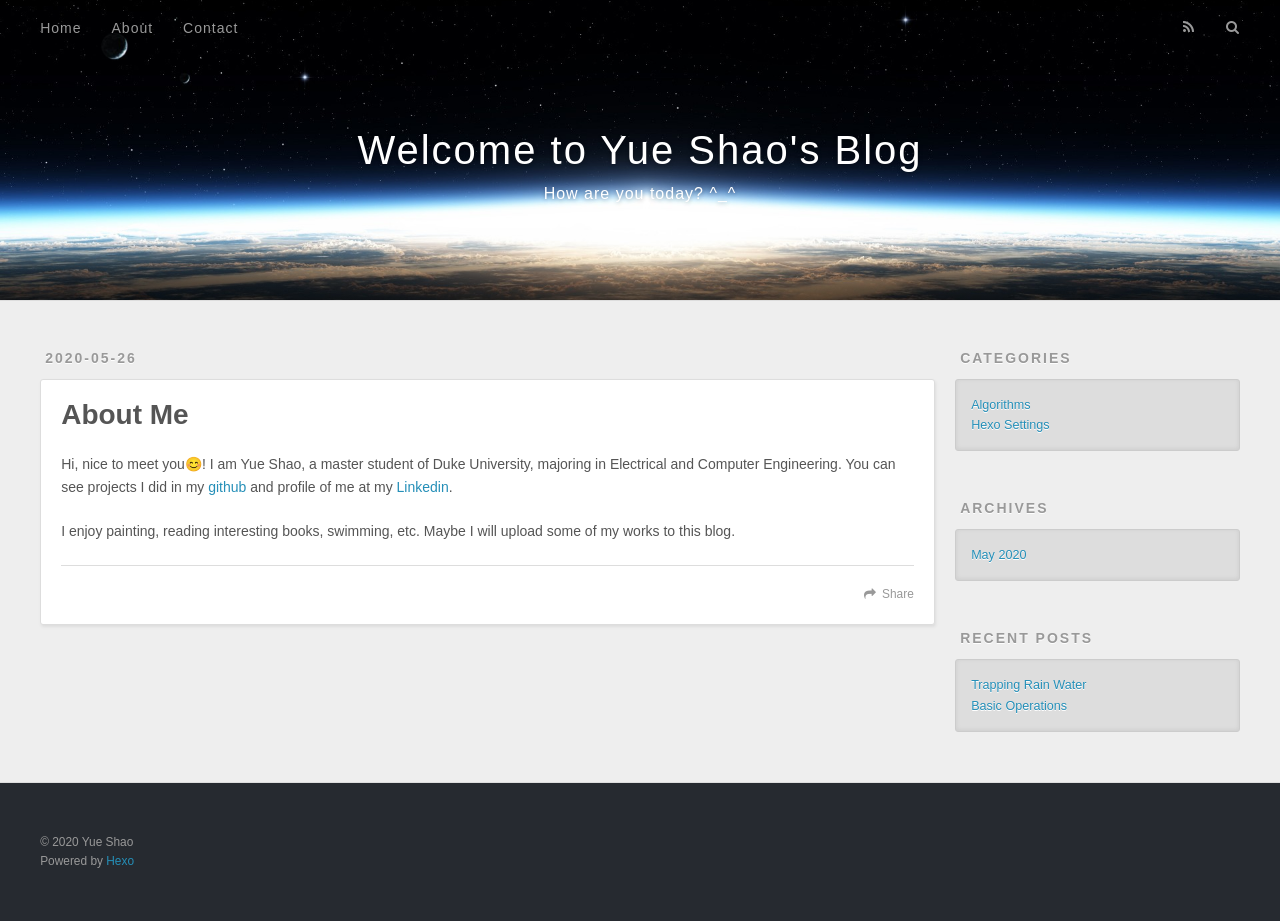
==== about/index.html @ 0bed41b6 "Site updated: 2020-05-27 00:11:17" ====
<!DOCTYPE html>
<html>
<head>
  <meta charset="utf-8">
  

  
  <title>About Me | Welcome to Yue Shao&#39;s Blog</title>
  <meta name="viewport" content="width=device-width, initial-scale=1, maximum-scale=1">
  <meta name="description" content="Hi, nice to meet you😊! I am Yue Shao, a master student of Duke University, majoring in Electrical and Computer Engineering. You can see projects I did in my github and profile of me at my Linkedin. I">
<meta property="og:type" content="website">
<meta property="og:title" content="About Me">
<meta property="og:url" content="http://blog.yue-shao.com/about/index.html">
<meta property="og:site_name" content="Welcome to Yue Shao&#39;s Blog">
<meta property="og:description" content="Hi, nice to meet you😊! I am Yue Shao, a master student of Duke University, majoring in Electrical and Computer Engineering. You can see projects I did in my github and profile of me at my Linkedin. I">
<meta property="og:locale" content="en_US">
<meta property="article:published_time" content="2020-05-27T03:21:31.000Z">
<meta property="article:modified_time" content="2020-05-27T04:10:04.664Z">
<meta property="article:author" content="Yue Shao">
<meta property="article:tag" content="Software Engineer">
<meta name="twitter:card" content="summary">
  
    <link rel="alternate" href="/atom.xml" title="Welcome to Yue Shao&#39;s Blog" type="application/atom+xml">
  
  
    <link rel="icon" href="/favicon.png">
  
  
    <link href="//fonts.googleapis.com/css?family=Source+Code+Pro" rel="stylesheet" type="text/css">
  
  
<link rel="stylesheet" href="/css/style.css">

<meta name="generator" content="Hexo 4.2.1"></head>

<body>
  <div id="container">
    <div id="wrap">
      <header id="header">
  <div id="banner"></div>
  <div id="header-outer" class="outer">
    <div id="header-title" class="inner">
      <h1 id="logo-wrap">
        <a href="/" id="logo">Welcome to Yue Shao&#39;s Blog</a>
      </h1>
      
        <h2 id="subtitle-wrap">
          <a href="/" id="subtitle">How are you today? ^_^</a>
        </h2>
      
    </div>
    <div id="header-inner" class="inner">
      <nav id="main-nav">
        <a id="main-nav-toggle" class="nav-icon"></a>
        
          <a class="main-nav-link" href="/">Home</a>
        
          <a class="main-nav-link" href="/about">About</a>
        
          <a class="main-nav-link" href="/contact">Contact</a>
        
      </nav>
      <nav id="sub-nav">
        
          <a id="nav-rss-link" class="nav-icon" href="/atom.xml" title="RSS Feed"></a>
        
        <a id="nav-search-btn" class="nav-icon" title="Search"></a>
      </nav>
      <div id="search-form-wrap">
        <form action="//google.com/search" method="get" accept-charset="UTF-8" class="search-form"><input type="search" name="q" class="search-form-input" placeholder="Search"><button type="submit" class="search-form-submit">&#xF002;</button><input type="hidden" name="sitesearch" value="http://blog.yue-shao.com"></form>
      </div>
    </div>
  </div>
</header>
      <div class="outer">
        <section id="main"><article id="page-" class="article article-type-page" itemscope itemprop="blogPost">
  <div class="article-meta">
    <a href="/about/index.html" class="article-date">
  <time datetime="2020-05-27T03:21:31.000Z" itemprop="datePublished">2020-05-26</time>
</a>
    
  </div>
  <div class="article-inner">
    
    
      <header class="article-header">
        
  
    <h1 class="article-title" itemprop="name">
      About Me
    </h1>
  

      </header>
    
    <div class="article-entry" itemprop="articleBody">
      
        <p>Hi, nice to meet you😊! I am Yue Shao, a master student of Duke University, majoring in Electrical and Computer Engineering. You can see projects I did in my <a href="https://github.com/ys270" target="_blank" rel="noopener">github</a> and profile of me at my <a href="https://www.linkedin.com/in/yue-shao-17363919a/" target="_blank" rel="noopener">Linkedin</a>.</p>
<p>I enjoy painting, reading interesting books, swimming, etc. Maybe I will upload some of my works to this blog.  </p>

      
    </div>
    <footer class="article-footer">
      <a data-url="http://blog.yue-shao.com/about/index.html" data-id="ckaotzsu10000ih0o7za20cjt" class="article-share-link">Share</a>
      
      
    </footer>
  </div>
  
    
  
</article>

</section>
        
          <aside id="sidebar">
  
    
  <div class="widget-wrap">
    <h3 class="widget-title">Categories</h3>
    <div class="widget">
      <ul class="category-list"><li class="category-list-item"><a class="category-list-link" href="/categories/Algorithms/">Algorithms</a></li><li class="category-list-item"><a class="category-list-link" href="/categories/Hexo-Settings/">Hexo Settings</a></li></ul>
    </div>
  </div>


  
    

  
    
  
    
  <div class="widget-wrap">
    <h3 class="widget-title">Archives</h3>
    <div class="widget">
      <ul class="archive-list"><li class="archive-list-item"><a class="archive-list-link" href="/archives/2020/05/">May 2020</a></li></ul>
    </div>
  </div>


  
    
  <div class="widget-wrap">
    <h3 class="widget-title">Recent Posts</h3>
    <div class="widget">
      <ul>
        
          <li>
            <a href="/2020/05/26/Trapping-Rain-Water/">Trapping Rain Water</a>
          </li>
        
          <li>
            <a href="/2020/05/26/basic_operations/">Basic Operations</a>
          </li>
        
      </ul>
    </div>
  </div>

  
</aside>
        
      </div>
      <footer id="footer">
  
  <div class="outer">
    <div id="footer-info" class="inner">
      &copy; 2020 Yue Shao<br>
      Powered by <a href="http://hexo.io/" target="_blank">Hexo</a>
    </div>
  </div>
</footer>
    </div>
    <nav id="mobile-nav">
  
    <a href="/" class="mobile-nav-link">Home</a>
  
    <a href="/about" class="mobile-nav-link">About</a>
  
    <a href="/contact" class="mobile-nav-link">Contact</a>
  
</nav>
    

<script src="//ajax.googleapis.com/ajax/libs/jquery/2.0.3/jquery.min.js"></script>


  
<link rel="stylesheet" href="/fancybox/jquery.fancybox.css">

  
<script src="/fancybox/jquery.fancybox.pack.js"></script>




<script src="/js/script.js"></script>




  </div>
</body>
</html>
---- css/style.css ----
body {
  width: 100%;
}
body:before,
body:after {
  content: "";
  display: table;
}
body:after {
  clear: both;
}
html,
body,
div,
span,
applet,
object,
iframe,
h1,
h2,
h3,
h4,
h5,
h6,
p,
blockquote,
pre,
a,
abbr,
acronym,
address,
big,
cite,
code,
del,
dfn,
em,
img,
ins,
kbd,
q,
s,
samp,
small,
strike,
strong,
sub,
sup,
tt,
var,
dl,
dt,
dd,
ol,
ul,
li,
fieldset,
form,
label,
legend,
table,
caption,
tbody,
tfoot,
thead,
tr,
th,
td {
  margin: 0;
  padding: 0;
  border: 0;
  outline: 0;
  font-weight: inherit;
  font-style: inherit;
  font-family: inherit;
  font-size: 100%;
  vertical-align: baseline;
}
body {
  line-height: 1;
  color: #000;
  background: #fff;
}
ol,
ul {
  list-style: none;
}
table {
  border-collapse: separate;
  border-spacing: 0;
  vertical-align: middle;
}
caption,
th,
td {
  text-align: left;
  font-weight: normal;
  vertical-align: middle;
}
a img {
  border: none;
}
input,
button {
  margin: 0;
  padding: 0;
}
input::-moz-focus-inner,
button::-moz-focus-inner {
  border: 0;
  padding: 0;
}
@font-face {
  font-family: FontAwesome;
  font-style: normal;
  font-weight: normal;
  src: url("fonts/fontawesome-webfont.eot?v=#4.0.3");
  src: url("fonts/fontawesome-webfont.eot?#iefix&v=#4.0.3") format("embedded-opentype"), url("fonts/fontawesome-webfont.woff?v=#4.0.3") format("woff"), url("fonts/fontawesome-webfont.ttf?v=#4.0.3") format("truetype"), url("fonts/fontawesome-webfont.svg#fontawesomeregular?v=#4.0.3") format("svg");
}
html,
body,
#container {
  height: 100%;
}
body {
  background: #eee;
  font: 14px -apple-system, BlinkMacSystemFont, "Segoe UI", "Roboto", "Oxygen", "Ubuntu", "Cantarell", "Fira Sans", "Droid Sans", "Helvetica Neue", sans-serif;
  -webkit-text-size-adjust: 100%;
}
.outer {
  max-width: 1220px;
  margin: 0 auto;
  padding: 0 20px;
}
.outer:before,
.outer:after {
  content: "";
  display: table;
}
.outer:after {
  clear: both;
}
.inner {
  display: inline;
  float: left;
  width: 98.33333333333333%;
  margin: 0 0.833333333333333%;
}
.left,
.alignleft {
  float: left;
}
.right,
.alignright {
  float: right;
}
.clear {
  clear: both;
}
#container {
  position: relative;
}
.mobile-nav-on {
  overflow: hidden;
}
#wrap {
  height: 100%;
  width: 100%;
  position: absolute;
  top: 0;
  left: 0;
  -webkit-transition: 0.2s ease-out;
  -moz-transition: 0.2s ease-out;
  -ms-transition: 0.2s ease-out;
  transition: 0.2s ease-out;
  z-index: 1;
  background: #eee;
}
.mobile-nav-on #wrap {
  left: 280px;
}
@media screen and (min-width: 768px) {
  #main {
    display: inline;
    float: left;
    width: 73.33333333333333%;
    margin: 0 0.833333333333333%;
  }
}
.article-date,
.article-category-link,
.archive-year,
.widget-title {
  text-decoration: none;
  text-transform: uppercase;
  letter-spacing: 2px;
  color: #999;
  margin-bottom: 1em;
  margin-left: 5px;
  line-height: 1em;
  text-shadow: 0 1px #fff;
  font-weight: bold;
}
.article-inner,
.archive-article-inner {
  background: #fff;
  -webkit-box-shadow: 1px 2px 3px #ddd;
  box-shadow: 1px 2px 3px #ddd;
  border: 1px solid #ddd;
  border-radius: 3px;
}
.article-entry h1,
.widget h1 {
  font-size: 2em;
}
.article-entry h2,
.widget h2 {
  font-size: 1.5em;
}
.article-entry h3,
.widget h3 {
  font-size: 1.3em;
}
.article-entry h4,
.widget h4 {
  font-size: 1.2em;
}
.article-entry h5,
.widget h5 {
  font-size: 1em;
}
.article-entry h6,
.widget h6 {
  font-size: 1em;
  color: #999;
}
.article-entry hr,
.widget hr {
  border: 1px dashed #ddd;
}
.article-entry strong,
.widget strong {
  font-weight: bold;
}
.article-entry em,
.widget em,
.article-entry cite,
.widget cite {
  font-style: italic;
}
.article-entry sup,
.widget sup,
.article-entry sub,
.widget sub {
  font-size: 0.75em;
  line-height: 0;
  position: relative;
  vertical-align: baseline;
}
.article-entry sup,
.widget sup {
  top: -0.5em;
}
.article-entry sub,
.widget sub {
  bottom: -0.2em;
}
.article-entry small,
.widget small {
  font-size: 0.85em;
}
.article-entry acronym,
.widget acronym,
.article-entry abbr,
.widget abbr {
  border-bottom: 1px dotted;
}
.article-entry ul,
.widget ul,
.article-entry ol,
.widget ol,
.article-entry dl,
.widget dl {
  margin: 0 20px;
  line-height: 1.6em;
}
.article-entry ul ul,
.widget ul ul,
.article-entry ol ul,
.widget ol ul,
.article-entry ul ol,
.widget ul ol,
.article-entry ol ol,
.widget ol ol {
  margin-top: 0;
  margin-bottom: 0;
}
.article-entry ul,
.widget ul {
  list-style: disc;
}
.article-entry ol,
.widget ol {
  list-style: decimal;
}
.article-entry dt,
.widget dt {
  font-weight: bold;
}
#header {
  height: 300px;
  position: relative;
  border-bottom: 1px solid #ddd;
}
#header:before,
#header:after {
  content: "";
  position: absolute;
  left: 0;
  right: 0;
  height: 40px;
}
#header:before {
  top: 0;
  background: -webkit-linear-gradient(rgba(0,0,0,0.2), transparent);
  background: -moz-linear-gradient(rgba(0,0,0,0.2), transparent);
  background: -ms-linear-gradient(rgba(0,0,0,0.2), transparent);
  background: linear-gradient(rgba(0,0,0,0.2), transparent);
}
#header:after {
  bottom: 0;
  background: -webkit-linear-gradient(transparent, rgba(0,0,0,0.2));
  background: -moz-linear-gradient(transparent, rgba(0,0,0,0.2));
  background: -ms-linear-gradient(transparent, rgba(0,0,0,0.2));
  background: linear-gradient(transparent, rgba(0,0,0,0.2));
}
#header-outer {
  height: 100%;
  position: relative;
}
#header-inner {
  position: relative;
  overflow: hidden;
}
#banner {
  position: absolute;
  top: 0;
  left: 0;
  width: 100%;
  height: 100%;
  background: url("images/banner.jpg") center #000;
  -webkit-background-size: cover;
  -moz-background-size: cover;
  background-size: cover;
  z-index: -1;
}
#header-title {
  text-align: center;
  height: 40px;
  position: absolute;
  top: 50%;
  left: 0;
  margin-top: -20px;
}
#logo,
#subtitle {
  text-decoration: none;
  color: #fff;
  font-weight: 300;
  text-shadow: 0 1px 4px rgba(0,0,0,0.3);
}
#logo {
  font-size: 40px;
  line-height: 40px;
  letter-spacing: 2px;
}
#subtitle {
  font-size: 16px;
  line-height: 16px;
  letter-spacing: 1px;
}
#subtitle-wrap {
  margin-top: 16px;
}
#main-nav {
  float: left;
  margin-left: -15px;
}
.nav-icon,
.main-nav-link {
  float: left;
  color: #fff;
  opacity: 0.6;
  text-decoration: none;
  text-shadow: 0 1px rgba(0,0,0,0.2);
  -webkit-transition: opacity 0.2s;
  -moz-transition: opacity 0.2s;
  -ms-transition: opacity 0.2s;
  transition: opacity 0.2s;
  display: block;
  padding: 20px 15px;
}
.nav-icon:hover,
.main-nav-link:hover {
  opacity: 1;
}
.nav-icon {
  font-family: FontAwesome;
  text-align: center;
  font-size: 14px;
  width: 14px;
  height: 14px;
  padding: 20px 15px;
  position: relative;
  cursor: pointer;
}
.main-nav-link {
  font-weight: 300;
  letter-spacing: 1px;
}
@media screen and (max-width: 479px) {
  .main-nav-link {
    display: none;
  }
}
#main-nav-toggle {
  display: none;
}
#main-nav-toggle:before {
  content: "\f0c9";
}
@media screen and (max-width: 479px) {
  #main-nav-toggle {
    display: block;
  }
}
#sub-nav {
  float: right;
  margin-right: -15px;
}
#nav-rss-link:before {
  content: "\f09e";
}
#nav-search-btn:before {
  content: "\f002";
}
#search-form-wrap {
  position: absolute;
  top: 15px;
  width: 150px;
  height: 30px;
  right: -150px;
  opacity: 0;
  -webkit-transition: 0.2s ease-out;
  -moz-transition: 0.2s ease-out;
  -ms-transition: 0.2s ease-out;
  transition: 0.2s ease-out;
}
#search-form-wrap.on {
  opacity: 1;
  right: 0;
}
@media screen and (max-width: 479px) {
  #search-form-wrap {
    width: 100%;
    right: -100%;
  }
}
.search-form {
  position: absolute;
  top: 0;
  left: 0;
  right: 0;
  background: #fff;
  padding: 5px 15px;
  border-radius: 15px;
  -webkit-box-shadow: 0 0 10px rgba(0,0,0,0.3);
  box-shadow: 0 0 10px rgba(0,0,0,0.3);
}
.search-form-input {
  border: none;
  background: none;
  color: #555;
  width: 100%;
  font: 13px -apple-system, BlinkMacSystemFont, "Segoe UI", "Roboto", "Oxygen", "Ubuntu", "Cantarell", "Fira Sans", "Droid Sans", "Helvetica Neue", sans-serif;
  outline: none;
}
.search-form-input::-webkit-search-results-decoration,
.search-form-input::-webkit-search-cancel-button {
  -webkit-appearance: none;
}
.search-form-submit {
  position: absolute;
  top: 50%;
  right: 10px;
  margin-top: -7px;
  font: 13px FontAwesome;
  border: none;
  background: none;
  color: #bbb;
  cursor: pointer;
}
.search-form-submit:hover,
.search-form-submit:focus {
  color: #777;
}
.article {
  margin: 50px 0;
}
.article-inner {
  overflow: hidden;
}
.article-meta:before,
.article-meta:after {
  content: "";
  display: table;
}
.article-meta:after {
  clear: both;
}
.article-date {
  float: left;
}
.article-category {
  float: left;
  line-height: 1em;
  color: #ccc;
  text-shadow: 0 1px #fff;
  margin-left: 8px;
}
.article-category:before {
  content: "\2022";
}
.article-category-link {
  margin: 0 12px 1em;
}
.article-header {
  padding: 20px 20px 0;
}
.article-title {
  text-decoration: none;
  font-size: 2em;
  font-weight: bold;
  color: #555;
  line-height: 1.1em;
  -webkit-transition: color 0.2s;
  -moz-transition: color 0.2s;
  -ms-transition: color 0.2s;
  transition: color 0.2s;
}
a.article-title:hover {
  color: #258fb8;
}
.article-entry {
  color: #555;
  padding: 0 20px;
}
.article-entry:before,
.article-entry:after {
  content: "";
  display: table;
}
.article-entry:after {
  clear: both;
}
.article-entry p,
.article-entry table {
  line-height: 1.6em;
  margin: 1.6em 0;
}
.article-entry h1,
.article-entry h2,
.article-entry h3,
.article-entry h4,
.article-entry h5,
.article-entry h6 {
  font-weight: bold;
}
.article-entry h1,
.article-entry h2,
.article-entry h3,
.article-entry h4,
.article-entry h5,
.article-entry h6 {
  line-height: 1.1em;
  margin: 1.1em 0;
}
.article-entry a {
  color: #258fb8;
  text-decoration: none;
}
.article-entry a:hover {
  text-decoration: underline;
}
.article-entry ul,
.article-entry ol,
.article-entry dl {
  margin-top: 1.6em;
  margin-bottom: 1.6em;
}
.article-entry img,
.article-entry video {
  max-width: 100%;
  height: auto;
  display: block;
  margin: auto;
}
.article-entry iframe {
  border: none;
}
.article-entry table {
  width: 100%;
  border-collapse: collapse;
  border-spacing: 0;
}
.article-entry th {
  font-weight: bold;
  border-bottom: 3px solid #ddd;
  padding-bottom: 0.5em;
}
.article-entry td {
  border-bottom: 1px solid #ddd;
  padding: 10px 0;
}
.article-entry blockquote {
  font-family: Georgia, "Times New Roman", serif;
  font-size: 1.4em;
  margin: 1.6em 20px;
  text-align: center;
}
.article-entry blockquote footer {
  font-size: 14px;
  margin: 1.6em 0;
  font-family: -apple-system, BlinkMacSystemFont, "Segoe UI", "Roboto", "Oxygen", "Ubuntu", "Cantarell", "Fira Sans", "Droid Sans", "Helvetica Neue", sans-serif;
}
.article-entry blockquote footer cite:before {
  content: "—";
  padding: 0 0.5em;
}
.article-entry .pullquote {
  text-align: left;
  width: 45%;
  margin: 0;
}
.article-entry .pullquote.left {
  margin-left: 0.5em;
  margin-right: 1em;
}
.article-entry .pullquote.right {
  margin-right: 0.5em;
  margin-left: 1em;
}
.article-entry .caption {
  color: #999;
  display: block;
  font-size: 0.9em;
  margin-top: 0.5em;
  position: relative;
  text-align: center;
}
.article-entry .video-container {
  position: relative;
  padding-top: 56.25%;
  height: 0;
  overflow: hidden;
}
.article-entry .video-container iframe,
.article-entry .video-container object,
.article-entry .video-container embed {
  position: absolute;
  top: 0;
  left: 0;
  width: 100%;
  height: 100%;
  margin-top: 0;
}
.article-more-link a {
  display: inline-block;
  line-height: 1em;
  padding: 6px 15px;
  border-radius: 15px;
  background: #eee;
  color: #999;
  text-shadow: 0 1px #fff;
  text-decoration: none;
}
.article-more-link a:hover {
  background: #258fb8;
  color: #fff;
  text-decoration: none;
  text-shadow: 0 1px #1e7293;
}
.article-footer {
  font-size: 0.85em;
  line-height: 1.6em;
  border-top: 1px solid #ddd;
  padding-top: 1.6em;
  margin: 0 20px 20px;
}
.article-footer:before,
.article-footer:after {
  content: "";
  display: table;
}
.article-footer:after {
  clear: both;
}
.article-footer a {
  color: #999;
  text-decoration: none;
}
.article-footer a:hover {
  color: #555;
}
.article-tag-list-item {
  float: left;
  margin-right: 10px;
}
.article-tag-list-link:before {
  content: "#";
}
.article-comment-link {
  float: right;
}
.article-comment-link:before {
  content: "\f075";
  font-family: FontAwesome;
  padding-right: 8px;
}
.article-share-link {
  cursor: pointer;
  float: right;
  margin-left: 20px;
}
.article-share-link:before {
  content: "\f064";
  font-family: FontAwesome;
  padding-right: 6px;
}
#article-nav {
  position: relative;
}
#article-nav:before,
#article-nav:after {
  content: "";
  display: table;
}
#article-nav:after {
  clear: both;
}
@media screen and (min-width: 768px) {
  #article-nav {
    margin: 50px 0;
  }
  #article-nav:before {
    width: 8px;
    height: 8px;
    position: absolute;
    top: 50%;
    left: 50%;
    margin-top: -4px;
    margin-left: -4px;
    content: "";
    border-radius: 50%;
    background: #ddd;
    -webkit-box-shadow: 0 1px 2px #fff;
    box-shadow: 0 1px 2px #fff;
  }
}
.article-nav-link-wrap {
  text-decoration: none;
  text-shadow: 0 1px #fff;
  color: #999;
  -webkit-box-sizing: border-box;
  -moz-box-sizing: border-box;
  box-sizing: border-box;
  margin-top: 50px;
  text-align: center;
  display: block;
}
.article-nav-link-wrap:hover {
  color: #555;
}
@media screen and (min-width: 768px) {
  .article-nav-link-wrap {
    width: 50%;
    margin-top: 0;
  }
}
@media screen and (min-width: 768px) {
  #article-nav-newer {
    float: left;
    text-align: right;
    padding-right: 20px;
  }
}
@media screen and (min-width: 768px) {
  #article-nav-older {
    float: right;
    text-align: left;
    padding-left: 20px;
  }
}
.article-nav-caption {
  text-transform: uppercase;
  letter-spacing: 2px;
  color: #ddd;
  line-height: 1em;
  font-weight: bold;
}
#article-nav-newer .article-nav-caption {
  margin-right: -2px;
}
.article-nav-title {
  font-size: 0.85em;
  line-height: 1.6em;
  margin-top: 0.5em;
}
.article-share-box {
  position: absolute;
  display: none;
  background: #fff;
  -webkit-box-shadow: 1px 2px 10px rgba(0,0,0,0.2);
  box-shadow: 1px 2px 10px rgba(0,0,0,0.2);
  border-radius: 3px;
  margin-left: -145px;
  overflow: hidden;
  z-index: 1;
}
.article-share-box.on {
  display: block;
}
.article-share-input {
  width: 100%;
  background: none;
  -webkit-box-sizing: border-box;
  -moz-box-sizing: border-box;
  box-sizing: border-box;
  font: 14px -apple-system, BlinkMacSystemFont, "Segoe UI", "Roboto", "Oxygen", "Ubuntu", "Cantarell", "Fira Sans", "Droid Sans", "Helvetica Neue", sans-serif;
  padding: 0 15px;
  color: #555;
  outline: none;
  border: 1px solid #ddd;
  border-radius: 3px 3px 0 0;
  height: 36px;
  line-height: 36px;
}
.article-share-links {
  background: #eee;
}
.article-share-links:before,
.article-share-links:after {
  content: "";
  display: table;
}
.article-share-links:after {
  clear: both;
}
.article-share-twitter,
.article-share-facebook,
.article-share-pinterest,
.article-share-google {
  width: 50px;
  height: 36px;
  display: block;
  float: left;
  position: relative;
  color: #999;
  text-shadow: 0 1px #fff;
}
.article-share-twitter:before,
.article-share-facebook:before,
.article-share-pinterest:before,
.article-share-google:before {
  font-size: 20px;
  font-family: FontAwesome;
  width: 20px;
  height: 20px;
  position: absolute;
  top: 50%;
  left: 50%;
  margin-top: -10px;
  margin-left: -10px;
  text-align: center;
}
.article-share-twitter:hover,
.article-share-facebook:hover,
.article-share-pinterest:hover,
.article-share-google:hover {
  color: #fff;
}
.article-share-twitter:before {
  content: "\f099";
}
.article-share-twitter:hover {
  background: #00aced;
  text-shadow: 0 1px #008abe;
}
.article-share-facebook:before {
  content: "\f09a";
}
.article-share-facebook:hover {
  background: #3b5998;
  text-shadow: 0 1px #2f477a;
}
.article-share-pinterest:before {
  content: "\f0d2";
}
.article-share-pinterest:hover {
  background: #cb2027;
  text-shadow: 0 1px #a21a1f;
}
.article-share-google:before {
  content: "\f0d5";
}
.article-share-google:hover {
  background: #dd4b39;
  text-shadow: 0 1px #be3221;
}
.article-gallery {
  background: #000;
  position: relative;
}
.article-gallery-photos {
  position: relative;
  overflow: hidden;
}
.article-gallery-img {
  display: none;
  max-width: 100%;
}
.article-gallery-img:first-child {
  display: block;
}
.article-gallery-img.loaded {
  position: absolute;
  display: block;
}
.article-gallery-img img {
  display: block;
  max-width: 100%;
  margin: 0 auto;
}
#comments {
  background: #fff;
  -webkit-box-shadow: 1px 2px 3px #ddd;
  box-shadow: 1px 2px 3px #ddd;
  padding: 20px;
  border: 1px solid #ddd;
  border-radius: 3px;
  margin: 50px 0;
}
#comments a {
  color: #258fb8;
}
.archives-wrap {
  margin: 50px 0;
}
.archives:before,
.archives:after {
  content: "";
  display: table;
}
.archives:after {
  clear: both;
}
.archive-year-wrap {
  margin-bottom: 1em;
}
.archives {
  -webkit-column-gap: 10px;
  -moz-column-gap: 10px;
  column-gap: 10px;
}
@media screen and (min-width: 480px) and (max-width: 767px) {
  .archives {
    -webkit-column-count: 2;
    -moz-column-count: 2;
    column-count: 2;
  }
}
@media screen and (min-width: 768px) {
  .archives {
    -webkit-column-count: 3;
    -moz-column-count: 3;
    column-count: 3;
  }
}
.archive-article {
  -webkit-column-break-inside: avoid;
  page-break-inside: avoid;
  overflow: hidden;
  break-inside: avoid-column;
}
.archive-article-inner {
  padding: 10px;
  margin-bottom: 15px;
}
.archive-article-title {
  text-decoration: none;
  font-weight: bold;
  color: #555;
  -webkit-transition: color 0.2s;
  -moz-transition: color 0.2s;
  -ms-transition: color 0.2s;
  transition: color 0.2s;
  line-height: 1.6em;
}
.archive-article-title:hover {
  color: #258fb8;
}
.archive-article-footer {
  margin-top: 1em;
}
.archive-article-date {
  color: #999;
  text-decoration: none;
  font-size: 0.85em;
  line-height: 1em;
  margin-bottom: 0.5em;
  display: block;
}
#page-nav {
  margin: 50px auto;
  background: #fff;
  -webkit-box-shadow: 1px 2px 3px #ddd;
  box-shadow: 1px 2px 3px #ddd;
  border: 1px solid #ddd;
  border-radius: 3px;
  text-align: center;
  color: #999;
  overflow: hidden;
}
#page-nav:before,
#page-nav:after {
  content: "";
  display: table;
}
#page-nav:after {
  clear: both;
}
#page-nav a,
#page-nav span {
  padding: 10px 20px;
  line-height: 1;
  height: 2ex;
}
#page-nav a {
  color: #999;
  text-decoration: none;
}
#page-nav a:hover {
  background: #999;
  color: #fff;
}
#page-nav .prev {
  float: left;
}
#page-nav .next {
  float: right;
}
#page-nav .page-number {
  display: inline-block;
}
@media screen and (max-width: 479px) {
  #page-nav .page-number {
    display: none;
  }
}
#page-nav .current {
  color: #555;
  font-weight: bold;
}
#page-nav .space {
  color: #ddd;
}
#footer {
  background: #262a30;
  padding: 50px 0;
  border-top: 1px solid #ddd;
  color: #999;
}
#footer a {
  color: #258fb8;
  text-decoration: none;
}
#footer a:hover {
  text-decoration: underline;
}
#footer-info {
  line-height: 1.6em;
  font-size: 0.85em;
}
.article-entry pre,
.article-entry .highlight {
  background: #2d2d2d;
  margin: 0 -20px;
  padding: 15px 20px;
  border-style: solid;
  border-color: #ddd;
  border-width: 1px 0;
  overflow: auto;
  color: #ccc;
  line-height: 22.400000000000002px;
}
.article-entry .highlight .gutter pre,
.article-entry .gist .gist-file .gist-data .line-numbers {
  color: #666;
  font-size: 0.85em;
}
.article-entry pre,
.article-entry code {
  font-family: "Source Code Pro", Consolas, Monaco, Menlo, Consolas, monospace;
}
.article-entry code {
  background: #eee;
  text-shadow: 0 1px #fff;
  padding: 0 0.3em;
}
.article-entry pre code {
  background: none;
  text-shadow: none;
  padding: 0;
}
.article-entry .highlight pre {
  border: none;
  margin: 0;
  padding: 0;
}
.article-entry .highlight table {
  margin: 0;
  width: auto;
}
.article-entry .highlight td {
  border: none;
  padding: 0;
}
.article-entry .highlight figcaption {
  font-size: 0.85em;
  color: #999;
  line-height: 1em;
  margin-bottom: 1em;
}
.article-entry .highlight figcaption:before,
.article-entry .highlight figcaption:after {
  content: "";
  display: table;
}
.article-entry .highlight figcaption:after {
  clear: both;
}
.article-entry .highlight figcaption a {
  float: right;
}
.article-entry .highlight .gutter pre {
  text-align: right;
  padding-right: 20px;
}
.article-entry .highlight .line {
  height: 22.400000000000002px;
}
.article-entry .highlight .line.marked {
  background: #515151;
}
.article-entry .gist {
  margin: 0 -20px;
  border-style: solid;
  border-color: #ddd;
  border-width: 1px 0;
  background: #2d2d2d;
  padding: 15px 20px 15px 0;
}
.article-entry .gist .gist-file {
  border: none;
  font-family: "Source Code Pro", Consolas, Monaco, Menlo, Consolas, monospace;
  margin: 0;
}
.article-entry .gist .gist-file .gist-data {
  background: none;
  border: none;
}
.article-entry .gist .gist-file .gist-data .line-numbers {
  background: none;
  border: none;
  padding: 0 20px 0 0;
}
.article-entry .gist .gist-file .gist-data .line-data {
  padding: 0 !important;
}
.article-entry .gist .gist-file .highlight {
  margin: 0;
  padding: 0;
  border: none;
}
.article-entry .gist .gist-file .gist-meta {
  background: #2d2d2d;
  color: #999;
  font: 0.85em -apple-system, BlinkMacSystemFont, "Segoe UI", "Roboto", "Oxygen", "Ubuntu", "Cantarell", "Fira Sans", "Droid Sans", "Helvetica Neue", sans-serif;
  text-shadow: 0 0;
  padding: 0;
  margin-top: 1em;
  margin-left: 20px;
}
.article-entry .gist .gist-file .gist-meta a {
  color: #258fb8;
  font-weight: normal;
}
.article-entry .gist .gist-file .gist-meta a:hover {
  text-decoration: underline;
}
pre .comment,
pre .title {
  color: #999;
}
pre .variable,
pre .attribute,
pre .tag,
pre .regexp,
pre .ruby .constant,
pre .xml .tag .title,
pre .xml .pi,
pre .xml .doctype,
pre .html .doctype,
pre .css .id,
pre .css .class,
pre .css .pseudo {
  color: #f2777a;
}
pre .number,
pre .preprocessor,
pre .built_in,
pre .literal,
pre .params,
pre .constant {
  color: #f99157;
}
pre .class,
pre .ruby .class .title,
pre .css .rules .attribute {
  color: #9c9;
}
pre .string,
pre .value,
pre .inheritance,
pre .header,
pre .ruby .symbol,
pre .xml .cdata {
  color: #9c9;
}
pre .css .hexcolor {
  color: #6cc;
}
pre .function,
pre .python .decorator,
pre .python .title,
pre .ruby .function .title,
pre .ruby .title .keyword,
pre .perl .sub,
pre .javascript .title,
pre .coffeescript .title {
  color: #69c;
}
pre .keyword,
pre .javascript .function {
  color: #c9c;
}
@media screen and (max-width: 479px) {
  #mobile-nav {
    position: absolute;
    top: 0;
    left: 0;
    width: 280px;
    height: 100%;
    background: #191919;
    border-right: 1px solid #fff;
  }
}
@media screen and (max-width: 479px) {
  .mobile-nav-link {
    display: block;
    color: #999;
    text-decoration: none;
    padding: 15px 20px;
    font-weight: bold;
  }
  .mobile-nav-link:hover {
    color: #fff;
  }
}
@media screen and (min-width: 768px) {
  #sidebar {
    display: inline;
    float: left;
    width: 23.333333333333332%;
    margin: 0 0.833333333333333%;
  }
}
.widget-wrap {
  margin: 50px 0;
}
.widget {
  color: #777;
  text-shadow: 0 1px #fff;
  background: #ddd;
  -webkit-box-shadow: 0 -1px 4px #ccc inset;
  box-shadow: 0 -1px 4px #ccc inset;
  border: 1px solid #ccc;
  padding: 15px;
  border-radius: 3px;
}
.widget a {
  color: #258fb8;
  text-decoration: none;
}
.widget a:hover {
  text-decoration: underline;
}
.widget ul ul,
.widget ol ul,
.widget dl ul,
.widget ul ol,
.widget ol ol,
.widget dl ol,
.widget ul dl,
.widget ol dl,
.widget dl dl {
  margin-left: 15px;
  list-style: disc;
}
.widget {
  line-height: 1.6em;
  word-wrap: break-word;
  font-size: 0.9em;
}
.widget ul,
.widget ol {
  list-style: none;
  margin: 0;
}
.widget ul ul,
.widget ol ul,
.widget ul ol,
.widget ol ol {
  margin: 0 20px;
}
.widget ul ul,
.widget ol ul {
  list-style: disc;
}
.widget ul ol,
.widget ol ol {
  list-style: decimal;
}
.category-list-count,
.tag-list-count,
.archive-list-count {
  padding-left: 5px;
  color: #999;
  font-size: 0.85em;
}
.category-list-count:before,
.tag-list-count:before,
.archive-list-count:before {
  content: "(";
}
.category-list-count:after,
.tag-list-count:after,
.archive-list-count:after {
  content: ")";
}
.tagcloud a {
  margin-right: 5px;
  display: inline-block;
}
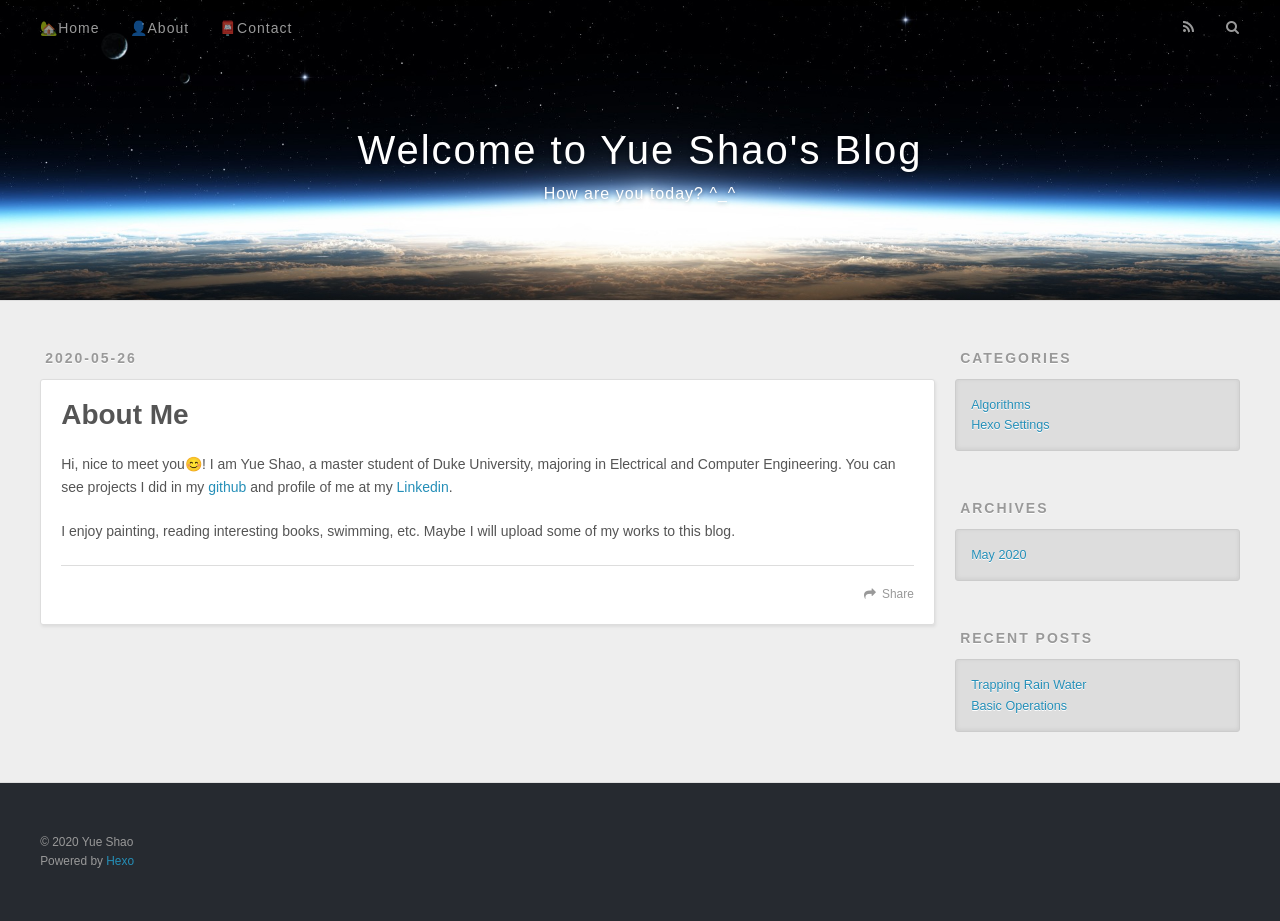
==== commit 6c38d435: "Site updated: 2020-05-27 11:18:27" ====
--- a/about/index.html
+++ b/about/index.html
@@ -53,11 +53,11 @@
       <nav id="main-nav">
         <a id="main-nav-toggle" class="nav-icon"></a>
         
-          <a class="main-nav-link" href="/">Home</a>
-        
-          <a class="main-nav-link" href="/about">About</a>
-        
-          <a class="main-nav-link" href="/contact">Contact</a>
+          <a class="main-nav-link" href="/">🏡Home</a>
+        
+          <a class="main-nav-link" href="/about">👤About</a>
+        
+          <a class="main-nav-link" href="/contact">📮Contact</a>
         
       </nav>
       <nav id="sub-nav">
@@ -174,11 +174,11 @@
     </div>
     <nav id="mobile-nav">
   
-    <a href="/" class="mobile-nav-link">Home</a>
-  
-    <a href="/about" class="mobile-nav-link">About</a>
-  
-    <a href="/contact" class="mobile-nav-link">Contact</a>
+    <a href="/" class="mobile-nav-link">🏡Home</a>
+  
+    <a href="/about" class="mobile-nav-link">👤About</a>
+  
+    <a href="/contact" class="mobile-nav-link">📮Contact</a>
   
 </nav>
     
